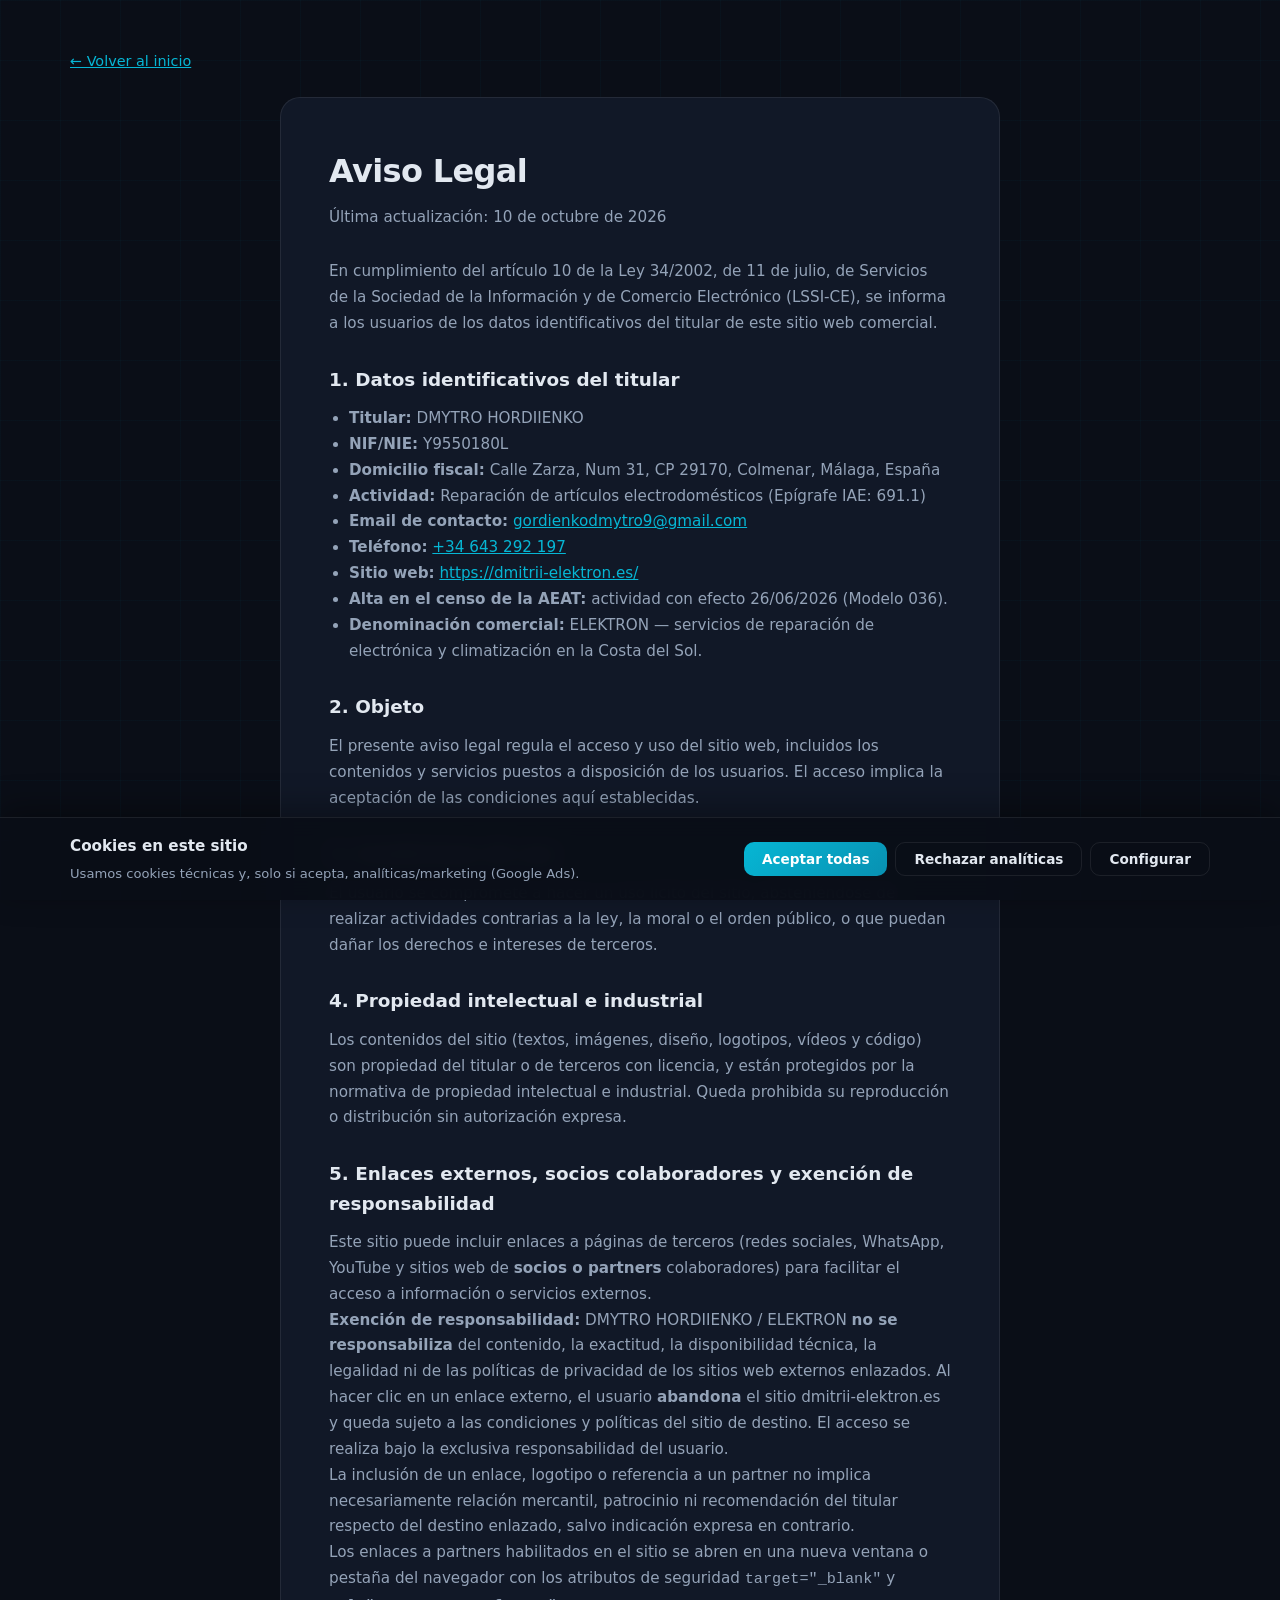
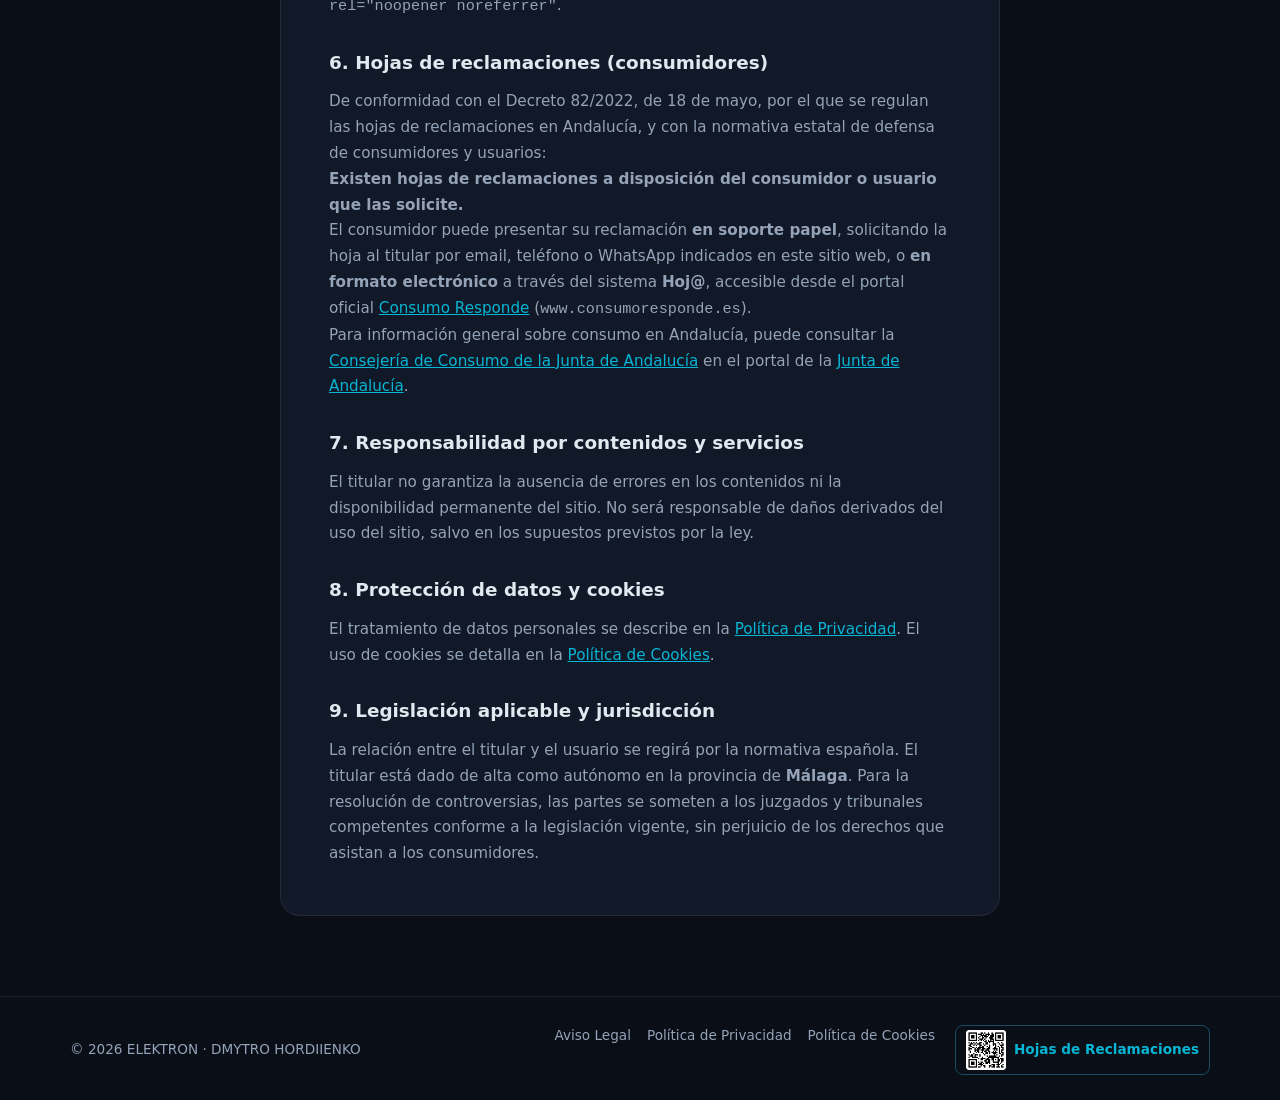
==== aviso-legal/index.html @ 6ee826de "Fix: www.consumoresponde.es + QR (v=59)" ====
<!DOCTYPE html>
<html lang="es">
<head>
  <meta charset="UTF-8">
  <meta name="viewport" content="width=device-width, initial-scale=1.0">
  <meta name="robots" content="index, follow">
  <title>Aviso Legal · ELEKTRON</title>
  <meta name="description" content="Aviso legal de ELEKTRON (dmitrii-elektron.es). Titular: DMYTRO HORDIIENKO, autónomo en Málaga. LSSI-CE.">
  <meta name="theme-color" content="#0a0e17">
  <link rel="stylesheet" href="/css/style.css?v=59">
  <link rel="stylesheet" href="/css/legal.css?v=59">
  <link rel="icon" type="image/png" sizes="32x32" href="/images/favicon-32.png">
</head>
<body>
  <div class="bg-grid"></div>
  <main class="legal-page">
    <div class="container">
      <a href="/" class="legal-page__back">← Volver al inicio</a>
      <article class="legal-doc">
        <h1>Aviso Legal</h1>
        <p class="legal-doc__updated">Última actualización: 10 de octubre de 2026</p>

        <p>En cumplimiento del artículo 10 de la Ley 34/2002, de 11 de julio, de Servicios de la Sociedad de la Información y de Comercio Electrónico (LSSI-CE), se informa a los usuarios de los datos identificativos del titular de este sitio web comercial.</p>

        <h2>1. Datos identificativos del titular</h2>
        <ul>
          <li><strong>Titular:</strong> <span data-legal="business-name">DMYTRO HORDIIENKO</span></li>
          <li><strong>NIF/NIE:</strong> <span data-legal="nif">Y9550180L</span></li>
          <li><strong>Domicilio fiscal:</strong> <span data-legal="address">Calle Zarza, Num 31, CP 29170, Colmenar, Málaga, España</span></li>
          <li><strong>Actividad:</strong> <span data-legal="activity">Reparación de artículos electrodomésticos</span> (Epígrafe IAE: <span data-legal="iae">691.1</span>)</li>
          <li><strong>Email de contacto:</strong> <span data-legal="email"><a href="mailto:gordienkodmytro9@gmail.com">gordienkodmytro9@gmail.com</a></span></li>
          <li><strong>Teléfono:</strong> <span data-legal="phone"><a href="tel:+34643292197">+34 643 292 197</a></span></li>
          <li><strong>Sitio web:</strong> <a href="https://dmitrii-elektron.es/">https://dmitrii-elektron.es/</a></li>
          <li><strong>Alta en el censo de la AEAT:</strong> actividad con efecto <span data-legal="alta-date">26/06/2026</span> (Modelo 036).</li>
          <li><strong>Denominación comercial:</strong> ELEKTRON — servicios de reparación de electrónica y climatización en la Costa del Sol.</li>
        </ul>

        <h2>2. Objeto</h2>
        <p>El presente aviso legal regula el acceso y uso del sitio web, incluidos los contenidos y servicios puestos a disposición de los usuarios. El acceso implica la aceptación de las condiciones aquí establecidas.</p>

        <h2>3. Condiciones de uso</h2>
        <p>El usuario se compromete a hacer un uso lícito del sitio, absteniéndose de realizar actividades contrarias a la ley, la moral o el orden público, o que puedan dañar los derechos e intereses de terceros.</p>

        <h2>4. Propiedad intelectual e industrial</h2>
        <p>Los contenidos del sitio (textos, imágenes, diseño, logotipos, vídeos y código) son propiedad del titular o de terceros con licencia, y están protegidos por la normativa de propiedad intelectual e industrial. Queda prohibida su reproducción o distribución sin autorización expresa.</p>

        <h2>5. Enlaces externos, socios colaboradores y exención de responsabilidad</h2>
        <p>Este sitio puede incluir enlaces a páginas de terceros (redes sociales, WhatsApp, YouTube y sitios web de <strong>socios o partners</strong> colaboradores) para facilitar el acceso a información o servicios externos.</p>
        <p><strong>Exención de responsabilidad:</strong> DMYTRO HORDIIENKO / ELEKTRON <strong>no se responsabiliza</strong> del contenido, la exactitud, la disponibilidad técnica, la legalidad ni de las políticas de privacidad de los sitios web externos enlazados. Al hacer clic en un enlace externo, el usuario <strong>abandona</strong> el sitio dmitrii-elektron.es y queda sujeto a las condiciones y políticas del sitio de destino. El acceso se realiza bajo la exclusiva responsabilidad del usuario.</p>
        <p>La inclusión de un enlace, logotipo o referencia a un partner no implica necesariamente relación mercantil, patrocinio ni recomendación del titular respecto del destino enlazado, salvo indicación expresa en contrario.</p>
        <p>Los enlaces a partners habilitados en el sitio se abren en una nueva ventana o pestaña del navegador con los atributos de seguridad <code>target="_blank"</code> y <code>rel="noopener noreferrer"</code>.</p>

        <h2>6. Hojas de reclamaciones (consumidores)</h2>
        <p>De conformidad con el Decreto 82/2022, de 18 de mayo, por el que se regulan las hojas de reclamaciones en Andalucía, y con la normativa estatal de defensa de consumidores y usuarios:</p>
        <p><strong>Existen hojas de reclamaciones a disposición del consumidor o usuario que las solicite.</strong></p>
        <p>El consumidor puede presentar su reclamación <strong>en soporte papel</strong>, solicitando la hoja al titular por email, teléfono o WhatsApp indicados en este sitio web, o <strong>en formato electrónico</strong> a través del sistema <strong>Hoj@</strong>, accesible desde el portal oficial <a href="https://www.consumoresponde.es" target="_blank" rel="noopener noreferrer">Consumo Responde</a> (<code>www.consumoresponde.es</code>).</p>
        <p>Para información general sobre consumo en Andalucía, puede consultar la <a href="https://juntadeandalucia.es" target="_blank" rel="noopener noreferrer">Consejería de Consumo de la Junta de Andalucía</a> en el portal de la <a href="https://juntadeandalucia.es" target="_blank" rel="noopener noreferrer">Junta de Andalucía</a>.</p>

        <h2>7. Responsabilidad por contenidos y servicios</h2>
        <p>El titular no garantiza la ausencia de errores en los contenidos ni la disponibilidad permanente del sitio. No será responsable de daños derivados del uso del sitio, salvo en los supuestos previstos por la ley.</p>

        <h2>8. Protección de datos y cookies</h2>
        <p>El tratamiento de datos personales se describe en la <a href="/politica-privacidad/">Política de Privacidad</a>. El uso de cookies se detalla en la <a href="/politica-cookies/">Política de Cookies</a>.</p>

        <h2>9. Legislación aplicable y jurisdicción</h2>
        <p>La relación entre el titular y el usuario se regirá por la normativa española. El titular está dado de alta como autónomo en la provincia de <strong>Málaga</strong>. Para la resolución de controversias, las partes se someten a los juzgados y tribunales competentes conforme a la legislación vigente, sin perjuicio de los derechos que asistan a los consumidores.</p>
      </article>
    </div>
  </main>
  <div class="cookie-banner" id="cookie-banner" role="dialog" aria-labelledby="cookie-banner-title" hidden>
    <div class="cookie-banner__inner container">
      <div class="cookie-banner__text">
        <p class="cookie-banner__title" id="cookie-banner-title">Cookies en este sitio</p>
        <p class="cookie-banner__desc">Usamos cookies técnicas y, solo si acepta, analíticas/marketing (Google Ads).</p>
      </div>
      <div class="cookie-banner__actions">
        <button type="button" class="btn btn--sm btn--primary" data-cookie-accept>Aceptar todas</button>
        <button type="button" class="btn btn--sm btn--ghost" data-cookie-reject>Rechazar analíticas</button>
        <button type="button" class="btn btn--sm btn--ghost" data-cookie-prefs>Configurar</button>
      </div>
    </div>
  </div>
  <footer class="footer">
    <div class="container footer__inner footer__inner--legal">
      <p>&copy; 2026 ELEKTRON · DMYTRO HORDIIENKO</p>
      <nav class="footer__legal" aria-label="Legal">
        <a href="/aviso-legal/">Aviso Legal</a>
        <a href="/politica-privacidad/">Política de Privacidad</a>
        <a href="/politica-cookies/">Política de Cookies</a>
        <a href="https://www.consumoresponde.es" class="footer__hojas" target="_blank" rel="noopener noreferrer" title="Hojas de reclamaciones — Consumo Responde (Hoj@)">
          <img src="/images/hojas-reclamaciones-qr.png?v=59" alt="Código QR — Consumo Responde (Hoj@)" class="footer__hojas-qr" width="40" height="40" decoding="async" hidden onload="this.hidden=false" onerror="this.hidden=true">
          <span>Hojas de Reclamaciones</span>
        </a>
      </nav>
    </div>
  </footer>
  <script src="/js/config.js?v=59"></script>
  <script src="/js/legal-page.js?v=59"></script>
  <script src="/js/cookie-consent.js?v=59"></script>
</body>
</html>
---- css/style.css ----
*, *::before, *::after {
  box-sizing: border-box;
  margin: 0;
  padding: 0;
}

:root {
  --bg: #0a0e17;
  --bg-card: #111827;
  --bg-card-hover: #1a2332;
  --border: rgba(255, 255, 255, 0.08);
  --text: #e2e8f0;
  --text-muted: #94a3b8;
  --accent: #06b6d4;
  --accent-glow: rgba(6, 182, 212, 0.35);
  --green: #25d366;
  --green-glow: rgba(37, 211, 102, 0.3);
  --instagram: #e1306c;
  --youtube: #ff0000;
  --gradient: linear-gradient(135deg, #06b6d4, #3b82f6);
  --radius: 16px;
  --radius-sm: 10px;
  --font: 'Manrope', system-ui, -apple-system, 'Segoe UI', Roboto, sans-serif;
  --header-h: 72px;
  --phone-bar-h: 54px;
  --top-stack-h: calc(var(--header-h) + var(--phone-bar-h));
}

html {
  scroll-behavior: smooth;
}

body {
  font-family: var(--font);
  background: var(--bg);
  color: var(--text);
  line-height: 1.6;
  overflow-x: hidden;
  -webkit-font-smoothing: antialiased;
}

.container {
  width: min(1140px, 92%);
  margin: 0 auto;
}

/* Background */
.bg-grid {
  position: fixed;
  inset: 0;
  background-image:
    linear-gradient(rgba(6, 182, 212, 0.03) 1px, transparent 1px),
    linear-gradient(90deg, rgba(6, 182, 212, 0.03) 1px, transparent 1px);
  background-size: 60px 60px;
  pointer-events: none;
  z-index: 0;
}

.bg-glow {
  position: fixed;
  border-radius: 50%;
  filter: blur(120px);
  pointer-events: none;
  z-index: 0;
}

.bg-glow--1 {
  width: 500px;
  height: 500px;
  background: rgba(6, 182, 212, 0.12);
  top: -100px;
  right: -100px;
}

.bg-glow--2 {
  width: 400px;
  height: 400px;
  background: rgba(59, 130, 246, 0.08);
  bottom: 20%;
  left: -100px;
}

/* Header */
.header {
  position: fixed;
  top: 0;
  left: 0;
  right: 0;
  height: var(--header-h);
  z-index: 100;
  background: rgba(10, 14, 23, 0.8);
  backdrop-filter: blur(16px);
  border-bottom: 1px solid var(--border);
}

.header__inner {
  display: flex;
  align-items: center;
  justify-content: space-between;
  height: 100%;
  gap: 12px;
}

.phone-bar {
  position: fixed;
  top: var(--header-h);
  left: 0;
  right: 0;
  height: var(--phone-bar-h);
  z-index: 99;
  background: rgba(10, 14, 23, 0.88);
  backdrop-filter: blur(14px);
  border-bottom: 1px solid var(--border);
}

.phone-bar__inner {
  display: flex;
  align-items: center;
  justify-content: center;
  gap: clamp(20px, 5vw, 48px);
  height: 100%;
  flex-wrap: wrap;
}

.header-phone {
  display: inline-flex;
  align-items: center;
  gap: 8px;
  text-decoration: none;
  color: var(--text);
  line-height: 1.1;
  transition: color 0.2s;
}

.header-phone:hover {
  color: var(--accent);
}

.header-phone__number {
  font-size: clamp(1.15rem, 2.8vw, 1.45rem);
  font-weight: 800;
  letter-spacing: 0.03em;
  white-space: nowrap;
}

.header-phone__flags {
  display: inline-flex;
  align-items: center;
  gap: 3px;
  flex-shrink: 0;
}

.header-phone__flag {
  font-size: 0.78rem;
  line-height: 1;
}

.logo {
  display: flex;
  align-items: center;
  gap: 10px;
  text-decoration: none;
  color: var(--text);
  font-weight: 800;
  font-size: 1.25rem;
}

.logo__img {
  width: 44px;
  height: 44px;
  border-radius: 10px;
  object-fit: cover;
  object-position: center;
  border: 1px solid var(--border);
  flex-shrink: 0;
  background: #0a1628;
}

.logo__img[src=""],
.logo__img:not([src]) {
  display: none;
}

.logo__text {
  font-weight: 800;
  font-size: 1.25rem;
  letter-spacing: 0.06em;
}

.logo__icon {
  width: 36px;
  height: 36px;
  background: var(--gradient);
  border-radius: 10px;
  display: grid;
  place-items: center;
  color: white;
}

.logo__icon svg {
  width: 18px;
  height: 18px;
}

.logo__accent {
  color: var(--accent);
}

.nav {
  display: flex;
  gap: 32px;
}

.nav a {
  color: var(--text-muted);
  text-decoration: none;
  font-size: 0.9rem;
  font-weight: 500;
  transition: color 0.2s;
}

.nav a:hover {
  color: var(--text);
}

.header__actions {
  display: flex;
  align-items: center;
  gap: 12px;
}

.lang-switch {
  display: flex;
  background: rgba(255, 255, 255, 0.05);
  border: 1px solid var(--border);
  border-radius: 8px;
  overflow: hidden;
}

.lang-switch--mobile {
  width: fit-content;
  margin-bottom: 8px;
}

.lang-switch__btn {
  padding: 6px 12px;
  background: none;
  border: none;
  color: var(--text-muted);
  font-family: var(--font);
  font-size: 0.78rem;
  font-weight: 600;
  cursor: pointer;
  transition: background 0.2s, color 0.2s;
}

.lang-switch__btn.active {
  background: var(--accent);
  color: var(--bg);
}

.lang-switch__btn:hover:not(.active) {
  color: var(--text);
}

.burger {
  display: none;
  flex-direction: column;
  gap: 5px;
  background: none;
  border: none;
  cursor: pointer;
  padding: 4px;
}

.burger span {
  display: block;
  width: 24px;
  height: 2px;
  background: var(--text);
  border-radius: 2px;
  transition: transform 0.3s, opacity 0.3s;
}

.burger.active span:nth-child(1) { transform: translateY(7px) rotate(45deg); }
.burger.active span:nth-child(2) { opacity: 0; }
.burger.active span:nth-child(3) { transform: translateY(-7px) rotate(-45deg); }

.mobile-menu {
  display: none;
  position: fixed;
  top: var(--top-stack-h);
  left: 0;
  right: 0;
  background: rgba(10, 14, 23, 0.95);
  backdrop-filter: blur(16px);
  padding: 24px;
  flex-direction: column;
  gap: 16px;
  z-index: 98;
  border-bottom: 1px solid var(--border);
}

.mobile-menu.open {
  display: flex;
}

.mobile-menu a {
  color: var(--text);
  text-decoration: none;
  font-size: 1.1rem;
  font-weight: 500;
  padding: 8px 0;
}

/* Buttons */
.btn {
  display: inline-flex;
  align-items: center;
  gap: 8px;
  padding: 12px 24px;
  border-radius: var(--radius-sm);
  font-family: var(--font);
  font-weight: 600;
  font-size: 0.95rem;
  text-decoration: none;
  border: none;
  cursor: pointer;
  transition: transform 0.2s, box-shadow 0.2s;
}

.btn svg {
  width: 20px;
  height: 20px;
}

.btn--sm {
  padding: 8px 18px;
  font-size: 0.85rem;
}

.btn--lg {
  padding: 16px 28px;
  font-size: 1rem;
}

.btn--whatsapp {
  background: var(--green);
  color: white;
}

.btn--primary {
  background: linear-gradient(135deg, var(--accent), #0891b2);
  color: white;
}

.btn--primary:hover {
  transform: translateY(-2px);
  box-shadow: 0 8px 24px rgba(6, 182, 212, 0.35);
}

.btn--whatsapp:hover {
  transform: translateY(-2px);
  box-shadow: 0 8px 24px var(--green-glow);
}

.btn--instagram {
  background: linear-gradient(45deg, #f09433 0%, #e6683c 25%, #dc2743 50%, #cc2366 75%, #bc1888 100%);
  color: #fff;
  border: none;
  box-shadow: 0 4px 16px rgba(225, 48, 108, 0.35);
}

.btn--instagram:hover {
  transform: translateY(-2px);
  box-shadow: 0 8px 24px rgba(225, 48, 108, 0.45);
  filter: brightness(1.05);
}

.btn--youtube {
  background: #ff0000;
  color: #fff;
  border: none;
  box-shadow: 0 4px 16px rgba(255, 0, 0, 0.3);
}

.btn--youtube:hover {
  transform: translateY(-2px);
  box-shadow: 0 8px 24px rgba(255, 0, 0, 0.4);
  filter: brightness(1.05);
}

/* Hero */
.hero {
  position: relative;
  z-index: 1;
  padding: calc(var(--top-stack-h) + 36px) 0 80px;
  min-height: 100vh;
  display: flex;
  align-items: center;
}

.hero__inner {
  display: grid;
  grid-template-columns: 1fr 1fr;
  gap: 60px;
  align-items: center;
}

.badge {
  display: inline-flex;
  align-items: center;
  gap: 8px;
  padding: 6px 14px;
  background: rgba(6, 182, 212, 0.1);
  border: 1px solid rgba(6, 182, 212, 0.25);
  border-radius: 100px;
  font-size: 0.82rem;
  color: var(--accent);
  font-weight: 500;
  margin-bottom: 24px;
}

.badge__dot {
  width: 7px;
  height: 7px;
  background: var(--accent);
  border-radius: 50%;
  animation: pulse 2s infinite;
}

@keyframes pulse {
  0%, 100% { opacity: 1; }
  50% { opacity: 0.4; }
}

.hero__title {
  font-size: clamp(2rem, 5vw, 3.2rem);
  font-weight: 800;
  line-height: 1.15;
  letter-spacing: -0.02em;
  margin-bottom: 20px;
}

.gradient-text {
  background: var(--gradient);
  -webkit-background-clip: text;
  -webkit-text-fill-color: transparent;
  background-clip: text;
}

/* Синий фон для важных слов — как Reforma-Spain */
.mark-highlight {
  background: #102ea1;
  color: #fff;
  padding: 0.06em 0.4em;
  border-radius: 6px;
  box-decoration-break: clone;
  -webkit-box-decoration-break: clone;
}

.hero__subtitle {
  color: var(--text-muted);
  font-size: 1.1rem;
  max-width: 520px;
  margin-bottom: 32px;
}

.hero__actions {
  display: flex;
  flex-wrap: wrap;
  gap: 12px;
  margin-bottom: 48px;
}

.hero__stats {
  display: flex;
  gap: 32px;
  padding-top: 32px;
  border-top: 1px solid var(--border);
}

.stat__value {
  display: block;
  font-size: 1.3rem;
  font-weight: 700;
  color: var(--accent);
}

.stat__label {
  font-size: 0.8rem;
  color: var(--text-muted);
}

/* Hero card */
.hero-card {
  background: var(--bg-card);
  border: 1px solid var(--border);
  border-radius: var(--radius);
  overflow: hidden;
  box-shadow: 0 24px 48px rgba(0, 0, 0, 0.4);
}

.hero-card__header {
  display: flex;
  align-items: center;
  gap: 8px;
  padding: 14px 20px;
  background: rgba(255, 255, 255, 0.03);
  border-bottom: 1px solid var(--border);
  font-size: 0.82rem;
  color: var(--text-muted);
}

.hero-card__status {
  width: 8px;
  height: 8px;
  background: #22c55e;
  border-radius: 50%;
  animation: pulse 2s infinite;
}

.hero-card__body {
  padding: 24px;
}

.hero-card__photo {
  aspect-ratio: 4/3;
  border-radius: var(--radius-sm);
  overflow: hidden;
  margin-bottom: 20px;
  background: rgba(255, 255, 255, 0.03);
  border: 1px dashed var(--border);
}

.hero-card__photo img {
  width: 100%;
  height: 100%;
  object-fit: contain;
  background: rgba(0, 0, 0, 0.15);
}

.photo-placeholder,
.gallery__placeholder {
  display: flex;
  flex-direction: column;
  align-items: center;
  justify-content: center;
  gap: 10px;
  height: 100%;
  min-height: 160px;
  color: var(--text-muted);
  font-size: 0.85rem;
}

.photo-placeholder svg,
.gallery__placeholder svg {
  width: 40px;
  height: 40px;
  opacity: 0.4;
}

.circuit {
  position: relative;
  height: 180px;
  display: flex;
  align-items: center;
  justify-content: center;
  margin-bottom: 24px;
}

.circuit__chip {
  width: 80px;
  height: 80px;
  color: var(--accent);
  animation: float 4s ease-in-out infinite;
}

.circuit__chip svg {
  width: 100%;
  height: 100%;
}

@keyframes float {
  0%, 100% { transform: translateY(0); }
  50% { transform: translateY(-8px); }
}

.circuit__node {
  position: absolute;
  width: 10px;
  height: 10px;
  background: var(--accent);
  border-radius: 50%;
  box-shadow: 0 0 12px var(--accent-glow);
}

.circuit__node--1 { top: 30%; left: 15%; animation: blink 3s infinite; }
.circuit__node--2 { top: 20%; right: 20%; animation: blink 3s 1s infinite; }
.circuit__node--3 { bottom: 25%; right: 15%; animation: blink 3s 2s infinite; }

@keyframes blink {
  0%, 100% { opacity: 1; }
  50% { opacity: 0.3; }
}

.circuit__line {
  position: absolute;
  background: linear-gradient(90deg, transparent, var(--accent), transparent);
  height: 1px;
  opacity: 0.4;
}

.circuit__line--1 {
  width: 80px;
  top: 35%;
  left: 20%;
  transform: rotate(15deg);
}

.circuit__line--2 {
  width: 60px;
  bottom: 35%;
  right: 22%;
  transform: rotate(-20deg);
}

.hero-card__list {
  list-style: none;
  display: flex;
  flex-direction: column;
  gap: 10px;
}

.hero-card__list li {
  display: flex;
  align-items: center;
  gap: 10px;
  font-size: 0.9rem;
  color: var(--text-muted);
}

.check {
  color: var(--accent);
  font-weight: 700;
}

/* Sections */
section {
  position: relative;
  z-index: 1;
}

.section-head {
  text-align: center;
  margin-bottom: 56px;
}

.section-tag {
  display: inline-block;
  font-size: 0.82rem;
  font-weight: 600;
  color: var(--accent);
  text-transform: uppercase;
  letter-spacing: 0.08em;
  margin-bottom: 12px;
}

.section-head h2 {
  font-size: clamp(1.8rem, 4vw, 2.4rem);
  font-weight: 800;
  letter-spacing: -0.02em;
  margin-bottom: 12px;
}

.section-head p {
  color: var(--text-muted);
  max-width: 520px;
  margin: 0 auto;
}

/* Services — светлый блок */
.services {
  padding: 100px 0;
  background: #ffffff;
  color: #111827;
}

.services .section-tag {
  color: #006CB7;
}

.services .section-head h2 {
  color: #111827;
}

.services .section-head p {
  color: #374151;
}

.services__grid {
  display: grid;
  grid-template-columns: repeat(3, 1fr);
  gap: 20px;
}

.service-card {
  background: #f8fafc;
  border: 1px solid #e5e7eb;
  border-radius: var(--radius);
  padding: 28px;
  transition: transform 0.3s, border-color 0.3s, box-shadow 0.3s;
}

.service-card:hover {
  transform: translateY(-4px);
  border-color: #cbd5e1;
  box-shadow: 0 12px 32px rgba(15, 23, 42, 0.08);
}

.service-card__icon {
  width: 48px;
  height: 48px;
  background: rgba(0, 108, 183, 0.1);
  border-radius: 12px;
  display: grid;
  place-items: center;
  color: #006CB7;
  margin-bottom: 18px;
}

.service-card:nth-child(even) .service-card__icon {
  background: rgba(0, 166, 81, 0.1);
  color: #00A651;
}

.service-card__icon svg {
  width: 24px;
  height: 24px;
}

.service-card h3 {
  font-size: 1.1rem;
  font-weight: 700;
  margin-bottom: 10px;
  color: #006CB7;
}

.service-card:nth-child(even) h3 {
  color: #00A651;
}

.service-card > p {
  color: #1f2937;
  font-size: 0.9rem;
  margin-bottom: 16px;
}

.service-card ul {
  list-style: none;
  display: flex;
  flex-direction: column;
  gap: 6px;
}

.service-card ul li {
  font-size: 0.82rem;
  color: #374151;
  padding-left: 16px;
  position: relative;
}

.service-card ul li::before {
  content: '';
  position: absolute;
  left: 0;
  top: 8px;
  width: 5px;
  height: 5px;
  background: #006CB7;
  border-radius: 50%;
}

.service-card:nth-child(even) ul li::before {
  background: #00A651;
}

/* About */
.about {
  padding: 100px 0;
}

.about__inner {
  display: grid;
  grid-template-columns: 1.2fr 0.8fr;
  gap: 60px;
  align-items: center;
}

.about__content h2 {
  font-size: clamp(1.6rem, 3.5vw, 2.2rem);
  font-weight: 800;
  letter-spacing: -0.02em;
  margin-bottom: 16px;
}

.about__content > p {
  color: var(--text-muted);
  margin-bottom: 36px;
}

.features {
  display: flex;
  flex-direction: column;
  gap: 24px;
}

.feature {
  display: flex;
  gap: 16px;
}

.feature__num {
  font-size: 0.82rem;
  font-weight: 700;
  color: var(--accent);
  background: rgba(6, 182, 212, 0.1);
  width: 36px;
  height: 36px;
  border-radius: 8px;
  display: grid;
  place-items: center;
  flex-shrink: 0;
}

.feature h4 {
  font-size: 1rem;
  font-weight: 600;
  margin-bottom: 4px;
}

.feature p {
  font-size: 0.88rem;
  color: var(--text-muted);
}

.brands-grid {
  display: grid;
  grid-template-columns: repeat(2, 1fr);
  gap: 12px;
  margin-top: 16px;
}

.brands-grid .brand-tag {
  padding: 18px 16px;
  background: #ffffff;
  border: 1px solid #e5e7eb;
  border-radius: var(--radius-sm);
  text-align: center;
  line-height: 1.3;
  min-height: 56px;
  display: flex;
  align-items: center;
  justify-content: center;
  font-family: var(--font);
  font-weight: 600;
  font-size: 0.9rem;
  font-style: normal;
  letter-spacing: normal;
  text-transform: none;
  transition: transform 0.2s, box-shadow 0.2s;
}

.brands-grid .brand-tag:hover {
  transform: translateY(-2px);
  box-shadow: 0 8px 20px rgba(0, 0, 0, 0.1);
}

/* Partners strip — под hero */
.partners {
  position: relative;
  z-index: 1;
  padding: 0 0 48px;
  margin-top: -24px;
}

.partners__label {
  text-align: center;
  font-size: 0.78rem;
  font-weight: 600;
  text-transform: uppercase;
  letter-spacing: 0.1em;
  color: var(--text-muted);
  margin-bottom: 20px;
}

.partners__grid {
  display: flex;
  flex-wrap: wrap;
  justify-content: center;
  gap: 16px;
}

.partner-card {
  display: flex;
  flex-direction: column;
  align-items: center;
  gap: 8px;
  width: 140px;
  padding: 16px 12px;
  background: var(--bg-card);
  border: 1px solid var(--border);
  border-radius: var(--radius-sm);
  text-decoration: none;
  color: var(--text);
  transition: transform 0.2s, border-color 0.2s, background 0.2s;
}

a.partner-card:hover {
  transform: translateY(-3px);
  border-color: rgba(6, 182, 212, 0.35);
  background: var(--bg-card-hover);
}

.partner-card__logo {
  width: 100%;
  height: 52px;
  display: flex;
  align-items: center;
  justify-content: center;
  position: relative;
  background: rgba(255, 255, 255, 0.06);
  border-radius: 8px;
  padding: 6px;
}

.partner-card__logo img {
  max-width: 100%;
  max-height: 52px;
  object-fit: contain;
  transition: opacity 0.2s;
}

a.partner-card:hover .partner-card__logo img {
  opacity: 1;
}

.partner-card__placeholder {
  display: none;
  font-size: 0.72rem;
  color: var(--text-muted);
  text-align: center;
}

.partner-card--placeholder .partner-card__logo img {
  display: none;
}

.partner-card--placeholder .partner-card__placeholder {
  display: block;
}

.partner-card__name {
  font-size: 0.75rem;
  color: var(--text-muted);
  text-align: center;
  line-height: 1.3;
}

/* Intro video — видео в рамке + синяя панель (Reforma-Spain style) */
.intro-video {
  padding: 72px 0;
  background: linear-gradient(180deg, transparent 0%, rgba(16, 46, 161, 0.06) 50%, transparent 100%);
}

.intro-video__layout {
  display: flex;
  flex-direction: column;
  align-items: center;
  gap: 28px;
  max-width: 560px;
  margin: 0 auto;
}

.intro-video__head {
  width: 100%;
  text-align: center;
}

.intro-video__head .intro-video__desc {
  margin-bottom: 0;
}

.intro-video__media {
  display: flex;
  align-items: center;
  justify-content: center;
  width: 100%;
}

/* Внешняя «рамка» — размытый фон + видео внутри */
.intro-video__shell {
  position: relative;
  width: 100%;
  max-width: 420px;
  padding: 20px;
  border-radius: calc(var(--radius) + 4px);
  border: 2px solid rgba(16, 46, 161, 0.45);
  background: rgba(10, 14, 23, 0.85);
  box-shadow: 0 24px 48px rgba(0, 0, 0, 0.4), inset 0 0 0 1px rgba(255, 255, 255, 0.06);
  overflow: hidden;
}

.intro-video__shell--shorts {
  max-width: 340px;
}

.intro-video__bg {
  position: absolute;
  inset: -20%;
  background-size: cover;
  background-position: center;
  filter: blur(18px) brightness(0.45);
  transform: scale(1.1);
  z-index: 0;
}

.intro-video__player {
  position: relative;
  z-index: 1;
  width: 100%;
  margin: 0 auto;
  aspect-ratio: 16 / 9;
  border-radius: var(--radius-sm);
  overflow: hidden;
  border: 2px solid rgba(255, 255, 255, 0.12);
  background: #000;
  box-shadow: 0 12px 32px rgba(0, 0, 0, 0.5);
}

.intro-video__shell--shorts .intro-video__player {
  aspect-ratio: 9 / 16;
  max-width: 280px;
}

.intro-video__player iframe,
.intro-video__player > div {
  width: 100%;
  height: 100%;
  border: 0;
  display: block;
}

.intro-video__desc {
  color: var(--text-muted);
  margin-bottom: 0;
}

/* Синяя панель с ключевыми пунктами */
.intro-video__highlights {
  display: flex;
  flex-direction: column;
  gap: 0;
  width: 100%;
  background: #102ea1;
  border-radius: var(--radius);
  padding: 8px 0;
  box-shadow: 0 16px 40px rgba(16, 46, 161, 0.35);
}

.intro-highlight {
  display: flex;
  align-items: center;
  gap: 14px;
  padding: 16px 24px;
  color: #fff;
  font-size: 1rem;
  font-weight: 500;
  line-height: 1.35;
  border-bottom: 1px solid rgba(255, 255, 255, 0.12);
}

.intro-highlight:last-child {
  border-bottom: none;
}

.intro-highlight__icon {
  flex-shrink: 0;
  width: 28px;
  height: 28px;
  display: grid;
  place-items: center;
  background: rgba(255, 255, 255, 0.15);
  border-radius: 50%;
  font-size: 0.85rem;
  font-weight: 700;
}

/* Gallery */
.gallery {
  padding: 80px 0;
}

.gallery__grid {
  display: grid;
  grid-template-columns: repeat(5, 1fr);
  gap: 12px;
}

.gallery__item {
  position: relative;
  aspect-ratio: 1;
  border-radius: var(--radius-sm);
  overflow: hidden;
  background: var(--bg-card);
  border: 1px solid var(--border);
}

.gallery__item img {
  width: 100%;
  height: 100%;
  object-fit: cover;
}

.gallery__item--video {
  aspect-ratio: 16 / 9;
}

.gallery__item--youtube.gallery__item--embed {
  grid-column: span 2;
  aspect-ratio: 16 / 9;
  min-height: 200px;
}

.gallery__item--youtube.gallery__item--embed.gallery__item--shorts {
  aspect-ratio: 9 / 16;
  max-height: 480px;
  justify-self: center;
}

.gallery__item--embed iframe {
  pointer-events: auto;
}

.gallery__item iframe,
.gallery__item video {
  width: 100%;
  height: 100%;
  border: 0;
  display: block;
  object-fit: cover;
  background: #000;
}

.gallery__item .gallery__placeholder {
  display: none;
}

.gallery__item--placeholder img {
  display: none;
}

.gallery__item--placeholder .gallery__placeholder {
  display: flex;
  min-height: 100%;
}

/* FAQ */
.faq {
  padding: 80px 0;
}

.faq__list {
  max-width: 720px;
  margin: 0 auto;
  display: flex;
  flex-direction: column;
  gap: 12px;
}

.faq__item {
  background: var(--bg-card);
  border: 1px solid var(--border);
  border-radius: var(--radius-sm);
  overflow: hidden;
}

.faq__item summary {
  padding: 18px 22px;
  font-weight: 600;
  cursor: pointer;
  list-style: none;
  display: flex;
  justify-content: space-between;
  align-items: center;
}

.faq__item summary::-webkit-details-marker {
  display: none;
}

.faq__item summary::after {
  content: '+';
  color: var(--accent);
  font-size: 1.2rem;
  font-weight: 400;
}

.faq__item[open] summary::after {
  content: '−';
}

.faq__item p {
  padding: 0 22px 18px;
  color: var(--text-muted);
  font-size: 0.92rem;
}

/* Reviews */
.reviews {
  padding: 80px 0;
}

.reviews__layout {
  display: grid;
  grid-template-columns: 1fr 380px;
  gap: 32px;
  align-items: start;
}

.reviews__layout--static {
  grid-template-columns: 1fr;
  max-width: 720px;
}

.reviews__list {
  display: flex;
  flex-direction: column;
  gap: 16px;
}

.reviews__empty {
  padding: 32px;
  text-align: center;
  color: var(--text-muted);
  background: var(--bg-card);
  border: 1px dashed var(--border);
  border-radius: var(--radius);
}

.review-card {
  background: var(--bg-card);
  border: 1px solid var(--border);
  border-radius: var(--radius);
  padding: 24px;
  transition: border-color 0.2s;
}

.review-card:hover {
  border-color: rgba(6, 182, 212, 0.25);
}

.review-card--pending {
  border-style: dashed;
  opacity: 0.85;
}

.review-card__head {
  display: flex;
  align-items: center;
  justify-content: space-between;
  gap: 12px;
  margin-bottom: 10px;
}

.review-card__author {
  font-weight: 700;
  font-size: 1rem;
}

.review-card__badge {
  font-size: 0.72rem;
  font-weight: 600;
  text-transform: uppercase;
  letter-spacing: 0.04em;
  padding: 4px 10px;
  border-radius: 100px;
  background: rgba(251, 191, 36, 0.12);
  color: #fbbf24;
  border: 1px solid rgba(251, 191, 36, 0.25);
  flex-shrink: 0;
}

.review-card__rating-wrap {
  margin-bottom: 4px;
}

.star-display {
  display: inline-flex;
  gap: 2px;
  margin-bottom: 10px;
}

.star-display__star {
  font-size: 1.15rem;
  line-height: 1;
  color: rgba(148, 163, 184, 0.35);
}

.star-display__star--filled {
  color: #fbbf24;
  text-shadow: 0 0 8px rgba(251, 191, 36, 0.35);
}

.star-input {
  display: flex;
  gap: 4px;
  padding: 4px 0;
}

.star-input__star {
  background: none;
  border: none;
  padding: 0;
  font-size: 1.75rem;
  line-height: 1;
  cursor: pointer;
  color: rgba(148, 163, 184, 0.35);
  transition: color 0.15s, transform 0.15s;
}

.star-input__star:hover,
.star-input__star:focus-visible {
  transform: scale(1.1);
  outline: none;
}

.star-input__star--active {
  color: #fbbf24;
  text-shadow: 0 0 10px rgba(251, 191, 36, 0.4);
}

.star-input__star:focus-visible {
  box-shadow: 0 0 0 2px rgba(6, 182, 212, 0.5);
  border-radius: 4px;
}

.review-card__text {
  color: var(--text-muted);
  font-size: 0.95rem;
  margin-bottom: 12px;
  white-space: pre-wrap;
  overflow-wrap: anywhere;
  word-break: break-word;
  hyphens: auto;
}

.review-card__date {
  display: block;
  font-size: 0.8rem;
  color: rgba(148, 163, 184, 0.7);
}

.reviews__form-wrap {
  position: sticky;
  top: calc(var(--top-stack-h) + 16px);
  background: var(--bg-card);
  border: 1px solid var(--border);
  border-radius: var(--radius);
  padding: 28px;
}

.reviews__form-title {
  font-size: 1.15rem;
  font-weight: 700;
  margin-bottom: 8px;
}

.reviews__form-desc {
  font-size: 0.88rem;
  color: var(--text-muted);
  margin-bottom: 24px;
}

.reviews__form {
  display: flex;
  flex-direction: column;
  gap: 18px;
}

.reviews__field {
  display: flex;
  flex-direction: column;
  gap: 8px;
}

.reviews__field > span {
  font-size: 0.85rem;
  font-weight: 600;
  color: var(--text-muted);
}

.reviews__field input,
.reviews__field textarea,
.reviews__select {
  width: 100%;
  padding: 12px 14px;
  background: rgba(255, 255, 255, 0.04);
  border: 1px solid var(--border);
  border-radius: var(--radius-sm);
  color: var(--text);
  font-family: var(--font);
  font-size: 0.95rem;
  transition: border-color 0.2s;
  resize: vertical;
}

.reviews__select {
  cursor: pointer;
  appearance: none;
  background-image: url("data:image/svg+xml,%3Csvg xmlns='http://www.w3.org/2000/svg' width='12' height='8' viewBox='0 0 12 8'%3E%3Cpath fill='%2394a3b8' d='M1 1l5 5 5-5'/%3E%3C/svg%3E");
  background-repeat: no-repeat;
  background-position: right 14px center;
  padding-right: 36px;
}

.reviews__field input:focus,
.reviews__field textarea:focus,
.reviews__select:focus {
  outline: none;
  border-color: rgba(6, 182, 212, 0.5);
}

.reviews__field input:invalid:not(:placeholder-shown),
.reviews__field textarea:invalid:not(:placeholder-shown) {
  border-color: rgba(239, 68, 68, 0.5);
}

.reviews__submit {
  width: 100%;
  justify-content: center;
  margin-top: 4px;
}

.reviews__notice {
  font-size: 0.78rem;
  color: var(--text-muted);
  text-align: center;
  line-height: 1.4;
}

.reviews__success {
  margin-top: 16px;
  padding: 14px;
  text-align: center;
  font-size: 0.9rem;
  font-weight: 600;
  color: var(--green);
  background: rgba(37, 211, 102, 0.1);
  border: 1px solid rgba(37, 211, 102, 0.25);
  border-radius: var(--radius-sm);
}

/* Speak languages */
.speak-langs {
  margin-top: 24px;
}

.speak-langs__label {
  display: block;
  font-size: 0.85rem;
  color: var(--text-muted);
  margin-bottom: 10px;
}

.speak-langs__tags {
  display: flex;
  flex-wrap: wrap;
  gap: 8px;
}

.speak-tag {
  padding: 6px 14px;
  background: rgba(6, 182, 212, 0.1);
  border: 1px solid rgba(6, 182, 212, 0.25);
  border-radius: 100px;
  font-size: 0.82rem;
  font-weight: 500;
  color: var(--accent);
}

.contact-btn--youtube:hover {
  border-color: var(--youtube);
}

.contact-btn--youtube .contact-btn__icon {
  background: rgba(255, 0, 0, 0.12);
  color: var(--youtube);
}

.contact-btn--email:hover {
  border-color: var(--accent);
}

.contact-btn--email .contact-btn__icon {
  background: rgba(6, 182, 212, 0.12);
  color: var(--accent);
}

.contact-btn--phone:hover {
  border-color: #60a5fa;
}

.contact-btn--phone .contact-btn__icon {
  background: rgba(96, 165, 250, 0.12);
  color: #60a5fa;
}

/* Sticky CTA for Google Ads mobile */
.sticky-cta {
  position: fixed;
  bottom: 0;
  left: 0;
  right: 0;
  padding: 12px 16px;
  background: rgba(10, 14, 23, 0.95);
  backdrop-filter: blur(12px);
  border-top: 1px solid var(--border);
  z-index: 95;
  transform: translateY(100%);
  transition: transform 0.3s ease;
  display: none;
}

.sticky-cta.visible {
  transform: translateY(0);
}

.sticky-cta .btn {
  width: 100%;
  justify-content: center;
}

/* Contact */
.contact {
  padding: 60px 0 100px;
}

.contact__box {
  background: var(--bg-card);
  border: 1px solid var(--border);
  border-radius: calc(var(--radius) + 4px);
  padding: 48px;
  display: grid;
  grid-template-columns: 1fr 1fr;
  gap: 48px;
  align-items: start;
}

.contact__box--with-form {
  grid-template-columns: minmax(0, 1fr) minmax(0, 1fr) minmax(0, 1fr);
}

.contact__form-block {
  display: flex;
  flex-direction: column;
  gap: 12px;
}

.contact__form-title {
  font-size: 1.05rem;
  font-weight: 700;
  margin: 0;
}

.contact__form {
  display: flex;
  flex-direction: column;
  gap: 14px;
}

.contact__field {
  display: flex;
  flex-direction: column;
  gap: 6px;
  font-size: 0.88rem;
  color: var(--text-muted);
}

.contact__field input,
.contact__field textarea {
  width: 100%;
  padding: 12px 14px;
  border-radius: var(--radius);
  border: 1px solid var(--border);
  background: rgba(255, 255, 255, 0.04);
  color: var(--text);
  font: inherit;
}

.contact__field input:focus,
.contact__field textarea:focus {
  outline: 2px solid rgba(6, 182, 212, 0.35);
  border-color: var(--accent);
}

.contact__submit {
  width: 100%;
  justify-content: center;
}

.contact__form-success,
.contact__form-error {
  font-size: 0.85rem;
  margin: 0;
}

.contact__form-success {
  color: var(--green);
}

.contact__form-error {
  color: #f87171;
}

.form-consent {
  display: flex;
  align-items: flex-start;
  gap: 10px;
  cursor: pointer;
  font-size: 0.85rem;
  line-height: 1.45;
  color: var(--text-muted);
}

.form-consent input {
  margin-top: 3px;
  flex-shrink: 0;
  accent-color: var(--accent);
}

.form-consent a {
  color: var(--accent);
  text-decoration: underline;
}

.contact__text h2 {
  font-size: clamp(1.6rem, 3vw, 2rem);
  font-weight: 800;
  letter-spacing: -0.02em;
  margin-bottom: 12px;
}

.contact__text p {
  color: var(--text-muted);
}

.contact__buttons {
  display: flex;
  flex-direction: column;
  gap: 14px;
}

.contact-btn {
  display: flex;
  align-items: center;
  gap: 16px;
  padding: 20px 24px;
  background: rgba(255, 255, 255, 0.03);
  border: 1px solid var(--border);
  border-radius: var(--radius);
  text-decoration: none;
  color: var(--text);
  transition: transform 0.2s, border-color 0.2s, background 0.2s;
}

.contact-btn:hover {
  transform: translateX(4px);
  background: rgba(255, 255, 255, 0.06);
}

.contact-btn--whatsapp:hover {
  border-color: var(--green);
}

.contact-btn--instagram:hover {
  border-color: var(--instagram);
}

.contact-btn__icon {
  width: 44px;
  height: 44px;
  border-radius: 12px;
  display: grid;
  place-items: center;
  flex-shrink: 0;
}

.contact-btn--whatsapp .contact-btn__icon {
  background: rgba(37, 211, 102, 0.15);
  color: var(--green);
}

.contact-btn--instagram .contact-btn__icon {
  background: rgba(225, 48, 108, 0.15);
  color: var(--instagram);
}

.contact-btn__icon svg {
  width: 22px;
  height: 22px;
}

.contact-btn__info {
  flex: 1;
}

.contact-btn__info strong {
  display: block;
  font-size: 1rem;
}

.contact-btn__info span {
  font-size: 0.82rem;
  color: var(--text-muted);
}

.contact-btn__arrow {
  width: 20px;
  height: 20px;
  color: var(--text-muted);
  flex-shrink: 0;
}

/* Footer */
.footer {
  position: relative;
  z-index: 1;
  padding: 28px 0;
  border-top: 1px solid var(--border);
}

.footer__inner {
  display: flex;
  justify-content: space-between;
  align-items: flex-start;
  gap: 24px;
  flex-wrap: wrap;
}

.footer__col {
  flex: 1 1 240px;
}

.footer__disclaimer {
  margin-top: 8px;
  font-size: 0.75rem;
  color: var(--text-muted);
  max-width: 420px;
  line-height: 1.45;
}

.footer__links {
  display: flex;
  flex-direction: column;
  align-items: flex-end;
  gap: 12px;
}

.footer__legal {
  display: flex;
  flex-wrap: wrap;
  gap: 8px 16px;
  justify-content: flex-end;
}

.footer__legal a {
  color: var(--text-muted);
  font-size: 0.85rem;
  text-decoration: none;
}

.footer__legal a:hover {
  color: var(--accent);
}

.footer__hojas {
  display: inline-flex;
  align-items: center;
  gap: 8px;
  font-weight: 600;
  color: var(--accent) !important;
  border: 1px solid rgba(56, 189, 248, 0.35);
  border-radius: 8px;
  padding: 4px 10px;
  margin-left: 4px;
}

.footer__hojas:hover {
  border-color: var(--accent);
  background: rgba(56, 189, 248, 0.08);
}

.footer__hojas-qr {
  flex-shrink: 0;
  border-radius: 4px;
  object-fit: contain;
  background: #fff;
}

.footer__social {
  display: flex;
  flex-wrap: wrap;
  gap: 16px;
  justify-content: flex-end;
}

.footer__inner--legal {
  align-items: center;
}

.cookie-banner {
  position: fixed;
  left: 0;
  right: 0;
  bottom: 0;
  z-index: 200;
  padding: 16px 0 calc(16px + env(safe-area-inset-bottom));
  background: rgba(10, 14, 23, 0.96);
  border-top: 1px solid var(--border);
  backdrop-filter: blur(10px);
  box-shadow: 0 -8px 32px rgba(0, 0, 0, 0.35);
}

.cookie-banner__inner {
  display: flex;
  flex-wrap: wrap;
  align-items: center;
  justify-content: space-between;
  gap: 16px;
}

.cookie-banner__title {
  font-weight: 700;
  margin: 0 0 6px;
  font-size: 0.95rem;
}

.cookie-banner__desc {
  margin: 0;
  font-size: 0.82rem;
  color: var(--text-muted);
  max-width: 640px;
  line-height: 1.5;
}

.cookie-banner__actions {
  display: flex;
  flex-wrap: wrap;
  gap: 8px;
  justify-content: flex-end;
}

.btn--ghost {
  background: transparent;
  border: 1px solid var(--border);
  color: var(--text);
}

.btn--ghost:hover {
  border-color: var(--accent);
  color: var(--accent);
}

body.cookie-banner-open .fab {
  bottom: calc(24px + 88px);
}

body.cookie-banner-open .sticky-cta.visible {
  transform: translateY(-88px);
}

.footer p {
  font-size: 0.85rem;
  color: var(--text-muted);
}

.footer__social a {
  color: var(--text-muted);
  text-decoration: none;
  font-size: 0.85rem;
  transition: color 0.2s;
}

.footer__social a:hover {
  color: var(--accent);
}

/* FAB */
.fab {
  position: fixed;
  bottom: 24px;
  right: 24px;
  width: 56px;
  height: 56px;
  border-radius: 50%;
  display: grid;
  place-items: center;
  z-index: 90;
  box-shadow: 0 4px 20px var(--green-glow);
  transition: transform 0.2s;
}

.fab svg {
  width: 28px;
  height: 28px;
}

.fab--whatsapp {
  background: var(--green);
  color: white;
}

.fab:hover {
  transform: scale(1.08);
}

/* Reveal animation */
.reveal {
  opacity: 0;
  transform: translateY(24px);
  transition: opacity 0.6s ease, transform 0.6s ease;
}

.reveal.visible {
  opacity: 1;
  transform: translateY(0);
}

/* Responsive */
@media (max-width: 960px) {
  .intro-video__shell,
  .intro-video__shell--shorts {
    max-width: 320px;
    margin: 0 auto;
  }

  .hero__inner {
    grid-template-columns: 1fr;
    gap: 40px;
  }

  .hero__visual {
    order: -1;
  }

  .services__grid {
    grid-template-columns: repeat(2, 1fr);
  }

  .about__inner {
    grid-template-columns: 1fr;
  }

  .contact__box {
    grid-template-columns: 1fr;
    padding: 32px;
  }

  .reviews__layout {
    grid-template-columns: 1fr;
  }

  .reviews__form-wrap {
    position: static;
  }
}

@media (max-width: 960px) {
  .gallery__grid {
    grid-template-columns: repeat(3, 1fr);
  }
}

@media (max-width: 960px) {
  .nav {
    gap: 16px;
  }

  .nav a {
    font-size: 0.82rem;
  }
}

@media (max-width: 640px) {
  :root {
    --phone-bar-h: 62px;
  }

  .nav {
    display: none;
  }

  /* Переключатель языка в шапке — как на десктопе */
  .header__actions {
    display: flex;
  }

  .phone-bar__inner {
    gap: 12px 20px;
    padding: 6px 0;
  }

  .header-phone__number {
    font-size: 1.05rem;
  }

  .header-phone__flag {
    font-size: 0.68rem;
  }

  .lang-switch__btn {
    padding: 6px 8px;
    font-size: 0.72rem;
  }

  .header__cta {
    display: none;
  }

  .lang-switch--mobile {
    display: none;
  }

  .burger {
    display: flex;
  }

  .services__grid {
    grid-template-columns: 1fr;
  }

  .gallery__grid {
    grid-template-columns: repeat(2, 1fr);
  }

  .gallery__item--youtube {
    grid-column: span 2;
    max-height: 480px;
  }

  .partner-card {
    width: calc(50% - 8px);
    max-width: 160px;
  }

  .hero__stats {
    flex-direction: column;
    gap: 16px;
  }

  .hero__actions {
    flex-direction: column;
  }

  .hero__actions .btn {
    justify-content: center;
  }

  .footer__inner {
    flex-direction: column;
    gap: 12px;
    text-align: center;
  }

  .footer__links {
    flex-wrap: wrap;
    justify-content: center;
    align-items: center;
  }

  .footer__legal,
  .footer__social {
    justify-content: center;
  }

  .footer__disclaimer {
    max-width: none;
  }

  .contact__box--with-form {
    grid-template-columns: 1fr;
  }

  .cookie-banner__inner {
    flex-direction: column;
    align-items: stretch;
  }

  .cookie-banner__actions {
    justify-content: stretch;
  }

  .cookie-banner__actions .btn {
    flex: 1 1 auto;
  }

  .brands-grid {
    grid-template-columns: repeat(2, 1fr);
  }

  .sticky-cta {
    display: block;
  }

  .fab {
    bottom: 80px;
  }

  body {
    padding-bottom: 70px;
  }

  .hero__title,
  .hero__subtitle,
  h2, h3,
  .service-card h3,
  .service-card > p,
  .service-card ul li,
  .review-card__text,
  .review-card__author,
  .faq__item p,
  .faq__item summary,
  .brands-grid .brand-tag,
  .section-tag,
  .btn {
    overflow-wrap: anywhere;
    word-break: break-word;
    hyphens: auto;
  }

  .container,
  .hero__inner,
  .services__grid,
  .reviews__layout,
  .service-card {
    min-width: 0;
    max-width: 100%;
  }

  .hero__subtitle {
    max-width: 100%;
  }
}

.reviews__error {
  margin-top: 12px;
  padding: 12px;
  text-align: center;
  font-size: 0.88rem;
  color: #f87171;
  background: rgba(239, 68, 68, 0.1);
  border: 1px solid rgba(239, 68, 68, 0.25);
  border-radius: var(--radius-sm);
}

.footer__admin {
  font-size: 0.78rem;
  opacity: 0.55;
}

.footer__admin:hover {
  opacity: 1;
  color: var(--accent);
}

.admin-page {
  min-height: 100vh;
}

.admin {
  padding: 48px 0 80px;
}

.admin__container {
  max-width: 720px;
}

.admin__header {
  margin-bottom: 32px;
}

.admin__back {
  display: inline-block;
  margin-bottom: 16px;
  font-size: 0.9rem;
  color: var(--text-muted);
  text-decoration: none;
}

.admin__back:hover {
  color: var(--accent);
}

.admin__header h1 {
  font-size: 1.75rem;
  margin-bottom: 8px;
}

.admin__subtitle {
  color: var(--text-muted);
  font-size: 0.92rem;
}

.admin__panel {
  background: var(--bg-card);
  border: 1px solid var(--border);
  border-radius: var(--radius);
  padding: 28px;
  margin-bottom: 24px;
}

.admin__panel h2 {
  font-size: 1.15rem;
  margin-bottom: 16px;
}

.admin__steps {
  padding-left: 20px;
  color: var(--text-muted);
  line-height: 1.7;
}

.admin__steps code {
  background: rgba(255, 255, 255, 0.06);
  padding: 2px 6px;
  border-radius: 4px;
  font-size: 0.88em;
}

.admin__form {
  display: flex;
  flex-direction: column;
  gap: 16px;
}

.admin__btn {
  width: 100%;
  justify-content: center;
}

.admin__hint {
  color: var(--text-muted);
  font-size: 0.88rem;
  margin-bottom: 16px;
  line-height: 1.5;
}

.admin__hint--small {
  margin-top: 16px;
  margin-bottom: 0;
  font-size: 0.8rem;
}

.admin__hint code {
  background: rgba(255, 255, 255, 0.06);
  padding: 2px 6px;
  border-radius: 4px;
}

.admin__error {
  color: #f87171;
  font-size: 0.88rem;
  text-align: center;
}

.admin__warn {
  color: #fbbf24;
  font-size: 0.82rem;
  line-height: 1.45;
  padding: 12px;
  background: rgba(251, 191, 36, 0.08);
  border: 1px solid rgba(251, 191, 36, 0.25);
  border-radius: var(--radius-sm);
}

.admin__toolbar {
  display: flex;
  justify-content: space-between;
  align-items: flex-start;
  gap: 16px;
  margin-bottom: 20px;
}

.admin__count {
  color: var(--text-muted);
  font-size: 0.88rem;
  margin-top: 4px;
}

.admin__toolbar-actions {
  display: flex;
  gap: 8px;
  flex-shrink: 0;
}

.admin__tabs {
  display: flex;
  gap: 8px;
  margin-bottom: 20px;
}

.admin__tab {
  padding: 8px 16px;
  border-radius: var(--radius-sm);
  border: 1px solid var(--border);
  background: transparent;
  color: var(--text-muted);
  font-family: var(--font);
  font-size: 0.88rem;
  font-weight: 600;
  cursor: pointer;
}

.admin__tab--active {
  background: rgba(6, 182, 212, 0.12);
  border-color: rgba(6, 182, 212, 0.35);
  color: var(--accent);
}

.admin__list {
  display: flex;
  flex-direction: column;
  gap: 16px;
}

.admin__empty,
.admin__loading {
  text-align: center;
  color: var(--text-muted);
  padding: 24px;
}

.admin-card {
  background: rgba(255, 255, 255, 0.02);
  border: 1px solid var(--border);
  border-radius: var(--radius-sm);
  padding: 20px;
}

.admin-card--pending {
  border-style: dashed;
  border-color: rgba(251, 191, 36, 0.35);
}

.admin-card__head {
  display: flex;
  justify-content: space-between;
  align-items: center;
  gap: 12px;
  margin-bottom: 8px;
}

.admin-card__head time {
  font-size: 0.78rem;
  color: var(--text-muted);
  flex-shrink: 0;
}

.admin-card__text {
  color: var(--text-muted);
  margin: 12px 0 16px;
  white-space: pre-wrap;
}

.admin-card__actions {
  display: flex;
  gap: 8px;
  flex-wrap: wrap;
}

.btn--approve {
  background: rgba(37, 211, 102, 0.15);
  color: var(--green);
  border: 1px solid rgba(37, 211, 102, 0.35);
}

.btn--reject {
  background: rgba(239, 68, 68, 0.1);
  color: #f87171;
  border: 1px solid rgba(239, 68, 68, 0.25);
}

.admin__manual {
  margin-top: 28px;
  padding-top: 24px;
  border-top: 1px dashed var(--border);
}

.admin__manual h3 {
  font-size: 1rem;
  margin-bottom: 8px;
}

@media (max-width: 640px) {
  .admin__toolbar {
    flex-direction: column;
  }
}
---- css/legal.css ----
/* Páginas legales — legible y coherente con ELEKTRON */
.legal-page {
  position: relative;
  z-index: 1;
  padding: 48px 0 80px;
}

.legal-page__back {
  display: inline-flex;
  align-items: center;
  gap: 8px;
  margin-bottom: 24px;
  font-size: 0.9rem;
  color: var(--accent);
}

.legal-page__back:hover {
  text-decoration: underline;
}

.legal-doc {
  max-width: 720px;
  margin: 0 auto;
  background: var(--bg-card);
  border: 1px solid var(--border);
  border-radius: calc(var(--radius) + 4px);
  padding: clamp(24px, 4vw, 48px);
}

.legal-doc h1 {
  font-size: clamp(1.5rem, 3vw, 2rem);
  font-weight: 800;
  letter-spacing: -0.02em;
  margin-bottom: 8px;
}

.legal-doc__updated {
  font-size: 0.85rem;
  color: var(--text-muted);
  margin-bottom: 28px;
}

.legal-doc h2 {
  font-size: 1.15rem;
  font-weight: 700;
  margin: 28px 0 12px;
  color: var(--text);
}

.legal-doc p,
.legal-doc li {
  color: var(--text-muted);
  font-size: 0.95rem;
  line-height: 1.7;
}

.legal-doc ul {
  padding-left: 1.25rem;
  margin: 0 0 16px;
}

.legal-doc a {
  color: var(--accent);
}

.legal-table-wrap {
  overflow-x: auto;
  margin: 16px 0 24px;
}

.legal-table {
  width: 100%;
  border-collapse: collapse;
  font-size: 0.88rem;
}

.legal-table th,
.legal-table td {
  border: 1px solid var(--border);
  padding: 10px 12px;
  text-align: left;
  vertical-align: top;
}

.legal-table th {
  background: rgba(6, 182, 212, 0.08);
  color: var(--text);
  font-weight: 600;
}

.legal-table td {
  color: var(--text-muted);
}

.legal-doc .placeholder {
  color: var(--accent);
  font-weight: 500;
}
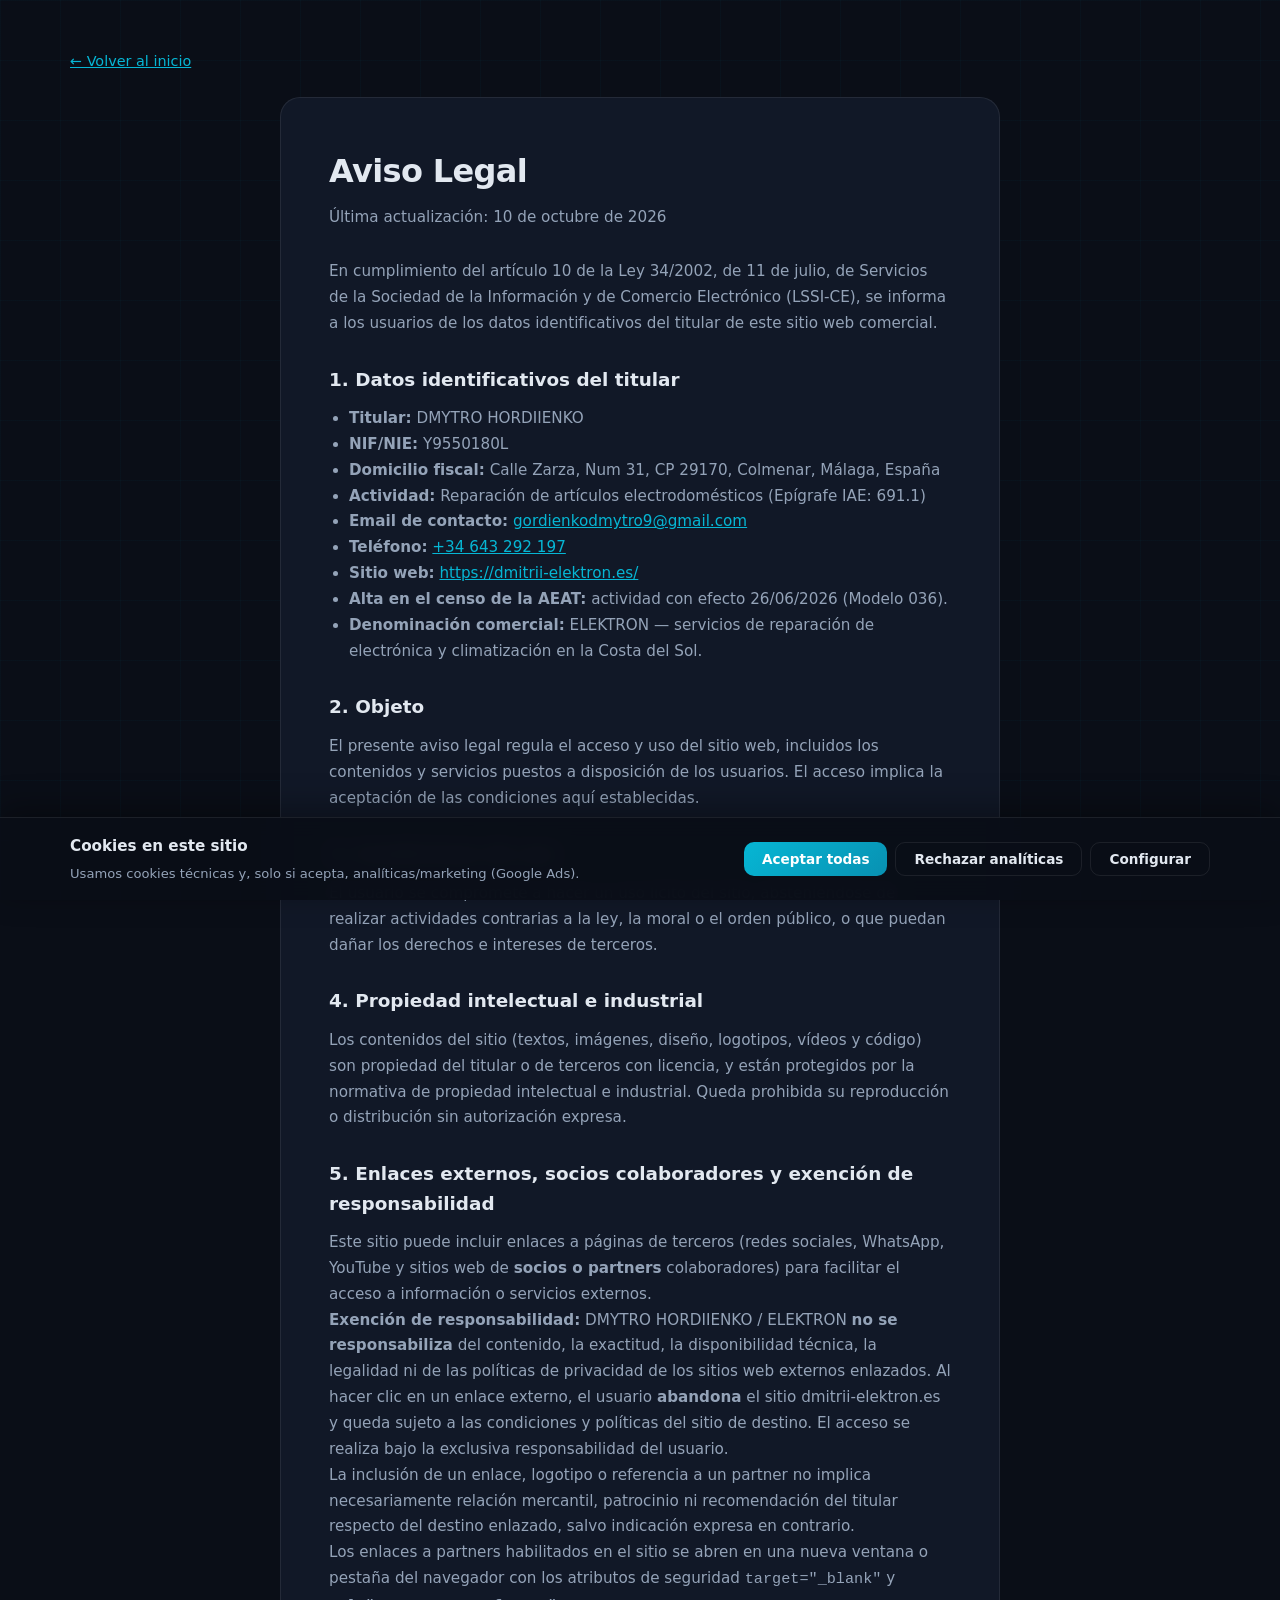
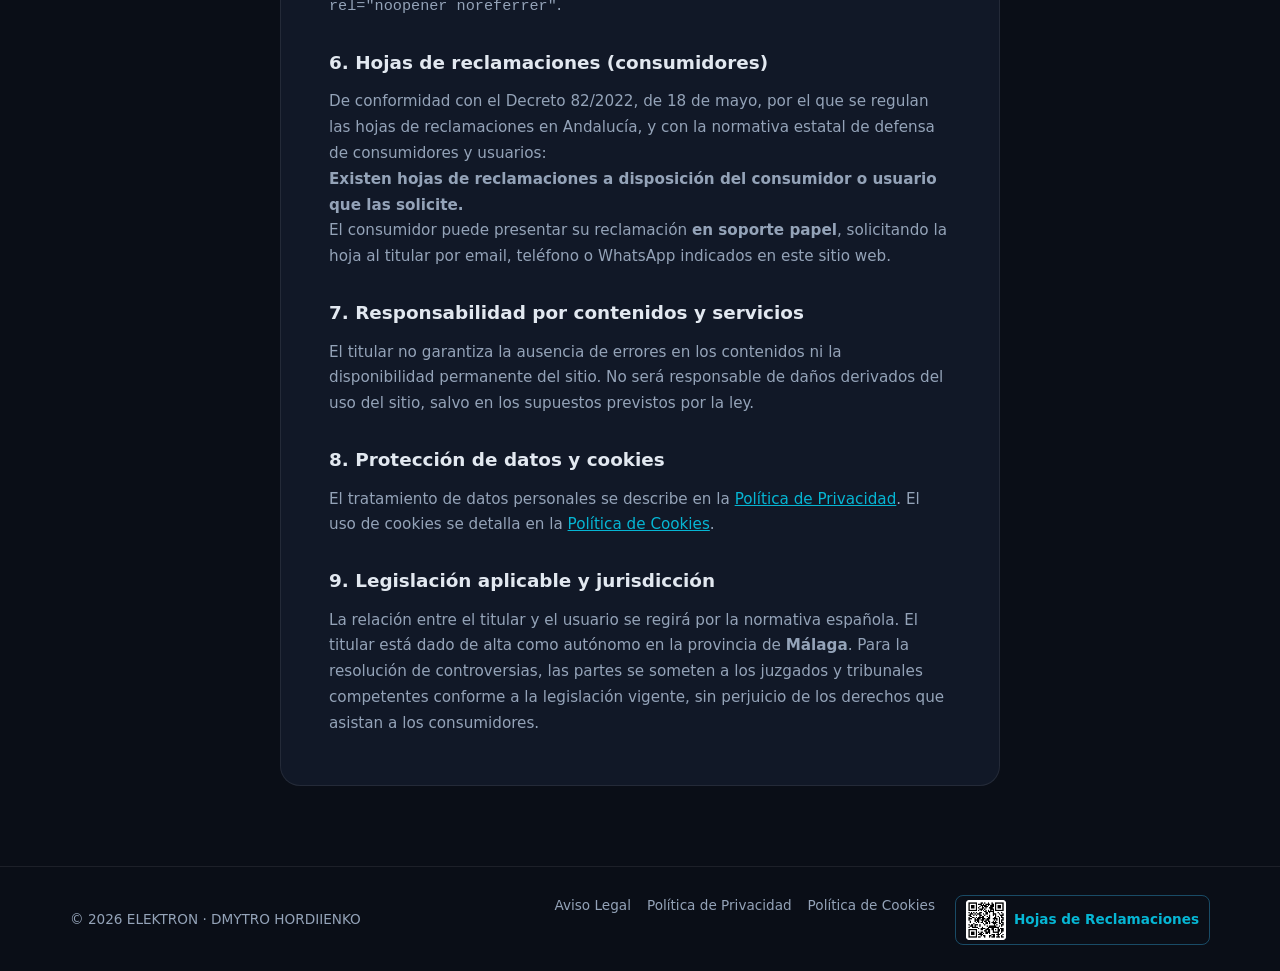
==== commit 182eca2d: "Contenido: solo reparación placas y diagnóstico (v=60)" ====
--- a/aviso-legal/index.html
+++ b/aviso-legal/index.html
@@ -7,8 +7,8 @@
   <title>Aviso Legal · ELEKTRON</title>
   <meta name="description" content="Aviso legal de ELEKTRON (dmitrii-elektron.es). Titular: DMYTRO HORDIIENKO, autónomo en Málaga. LSSI-CE.">
   <meta name="theme-color" content="#0a0e17">
-  <link rel="stylesheet" href="/css/style.css?v=59">
-  <link rel="stylesheet" href="/css/legal.css?v=59">
+  <link rel="stylesheet" href="/css/style.css?v=60">
+  <link rel="stylesheet" href="/css/legal.css?v=60">
   <link rel="icon" type="image/png" sizes="32x32" href="/images/favicon-32.png">
 </head>
 <body>
@@ -53,8 +53,8 @@
         <h2>6. Hojas de reclamaciones (consumidores)</h2>
         <p>De conformidad con el Decreto 82/2022, de 18 de mayo, por el que se regulan las hojas de reclamaciones en Andalucía, y con la normativa estatal de defensa de consumidores y usuarios:</p>
         <p><strong>Existen hojas de reclamaciones a disposición del consumidor o usuario que las solicite.</strong></p>
-        <p>El consumidor puede presentar su reclamación <strong>en soporte papel</strong>, solicitando la hoja al titular por email, teléfono o WhatsApp indicados en este sitio web, o <strong>en formato electrónico</strong> a través del sistema <strong>Hoj@</strong>, accesible desde el portal oficial <a href="https://www.consumoresponde.es" target="_blank" rel="noopener noreferrer">Consumo Responde</a> (<code>www.consumoresponde.es</code>).</p>
-        <p>Para información general sobre consumo en Andalucía, puede consultar la <a href="https://juntadeandalucia.es" target="_blank" rel="noopener noreferrer">Consejería de Consumo de la Junta de Andalucía</a> en el portal de la <a href="https://juntadeandalucia.es" target="_blank" rel="noopener noreferrer">Junta de Andalucía</a>.</p>
+        <p>El consumidor puede presentar su reclamación <strong>en soporte papel</strong>, solicitando la hoja al titular por email, teléfono o WhatsApp indicados en este sitio web.</p>
+        <!-- TODO: cuando disponga del cartel o código QR oficial del sistema Hoj@, publicarlo en el footer o en esta sección. -->
 
         <h2>7. Responsabilidad por contenidos y servicios</h2>
         <p>El titular no garantiza la ausencia de errores en los contenidos ni la disponibilidad permanente del sitio. No será responsable de daños derivados del uso del sitio, salvo en los supuestos previstos por la ley.</p>
@@ -88,14 +88,14 @@
         <a href="/politica-privacidad/">Política de Privacidad</a>
         <a href="/politica-cookies/">Política de Cookies</a>
         <a href="https://www.consumoresponde.es" class="footer__hojas" target="_blank" rel="noopener noreferrer" title="Hojas de reclamaciones — Consumo Responde (Hoj@)">
-          <img src="/images/hojas-reclamaciones-qr.png?v=59" alt="Código QR — Consumo Responde (Hoj@)" class="footer__hojas-qr" width="40" height="40" decoding="async" hidden onload="this.hidden=false" onerror="this.hidden=true">
+          <img src="/images/hojas-reclamaciones-qr.png?v=60" alt="Código QR — Consumo Responde (Hoj@)" class="footer__hojas-qr" width="40" height="40" decoding="async" hidden onload="this.hidden=false" onerror="this.hidden=true">
           <span>Hojas de Reclamaciones</span>
         </a>
       </nav>
     </div>
   </footer>
-  <script src="/js/config.js?v=59"></script>
-  <script src="/js/legal-page.js?v=59"></script>
-  <script src="/js/cookie-consent.js?v=59"></script>
+  <script src="/js/config.js?v=60"></script>
+  <script src="/js/legal-page.js?v=60"></script>
+  <script src="/js/cookie-consent.js?v=60"></script>
 </body>
 </html>
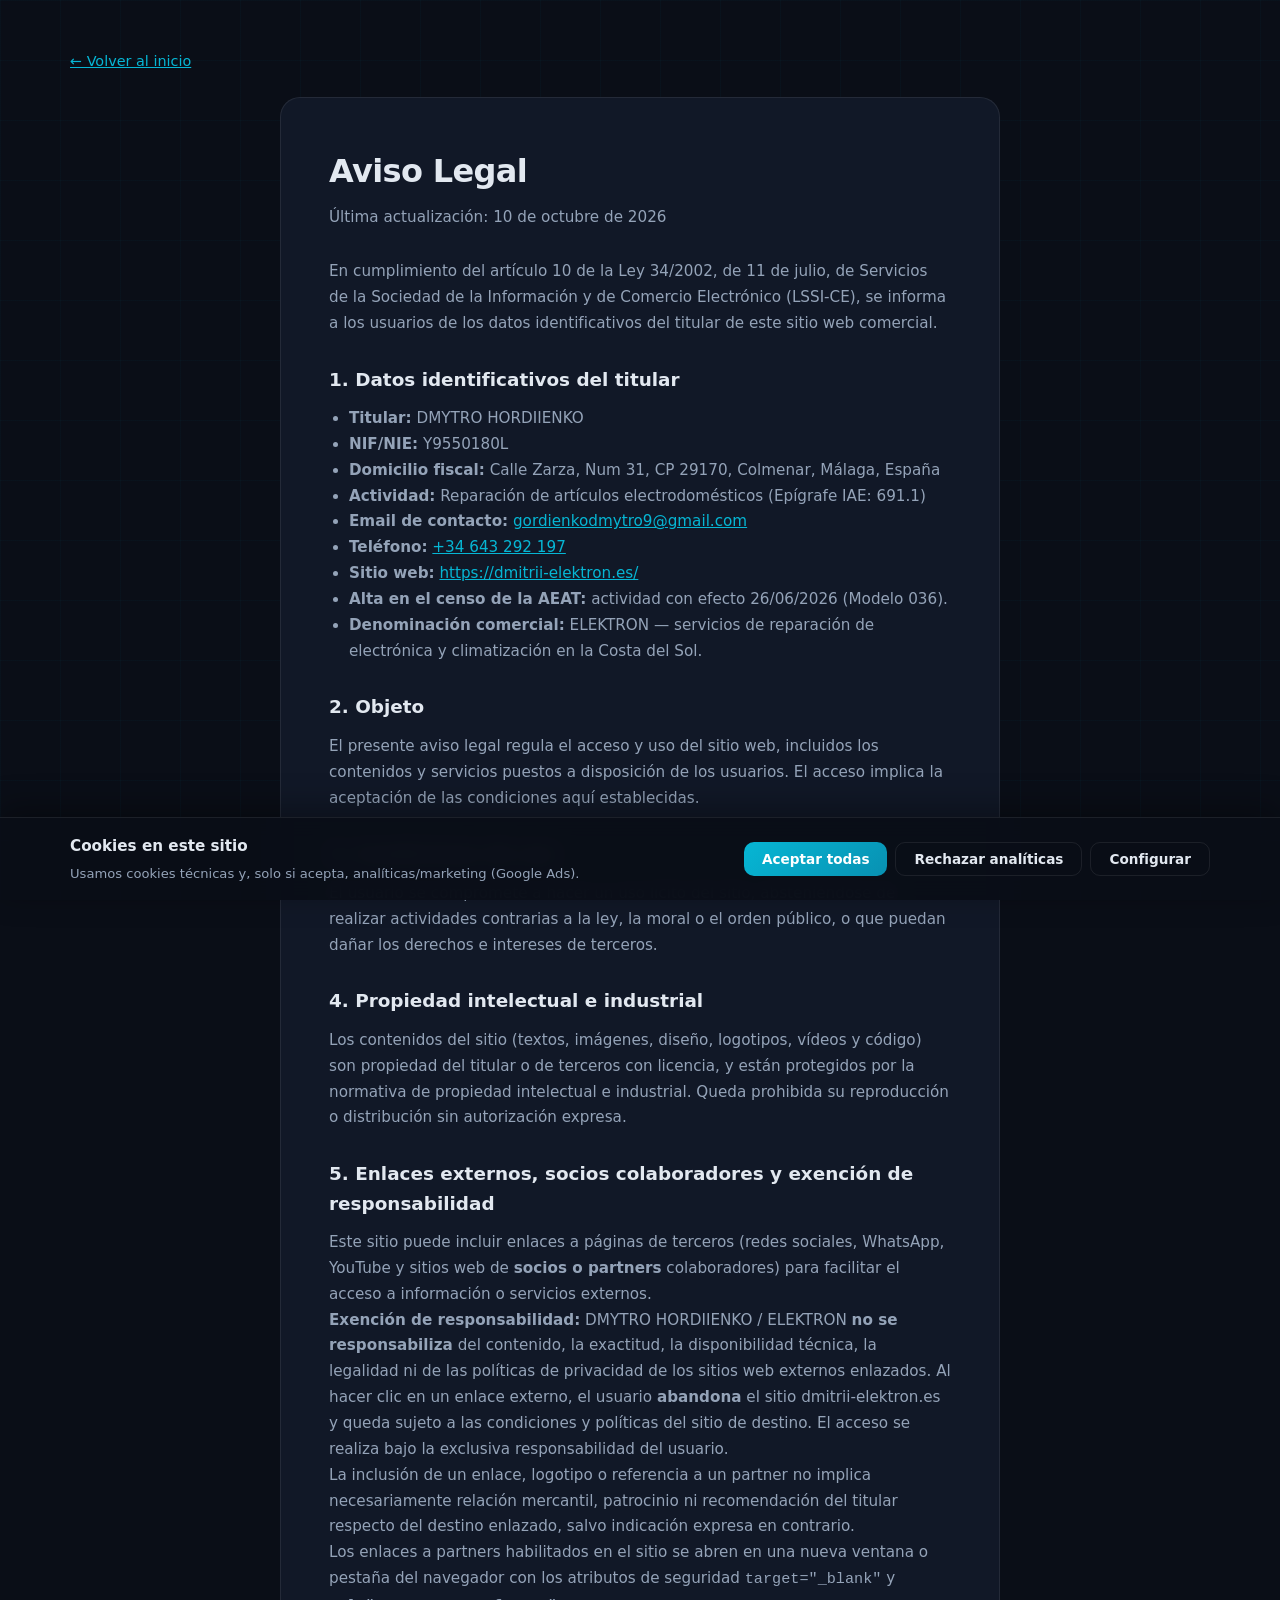
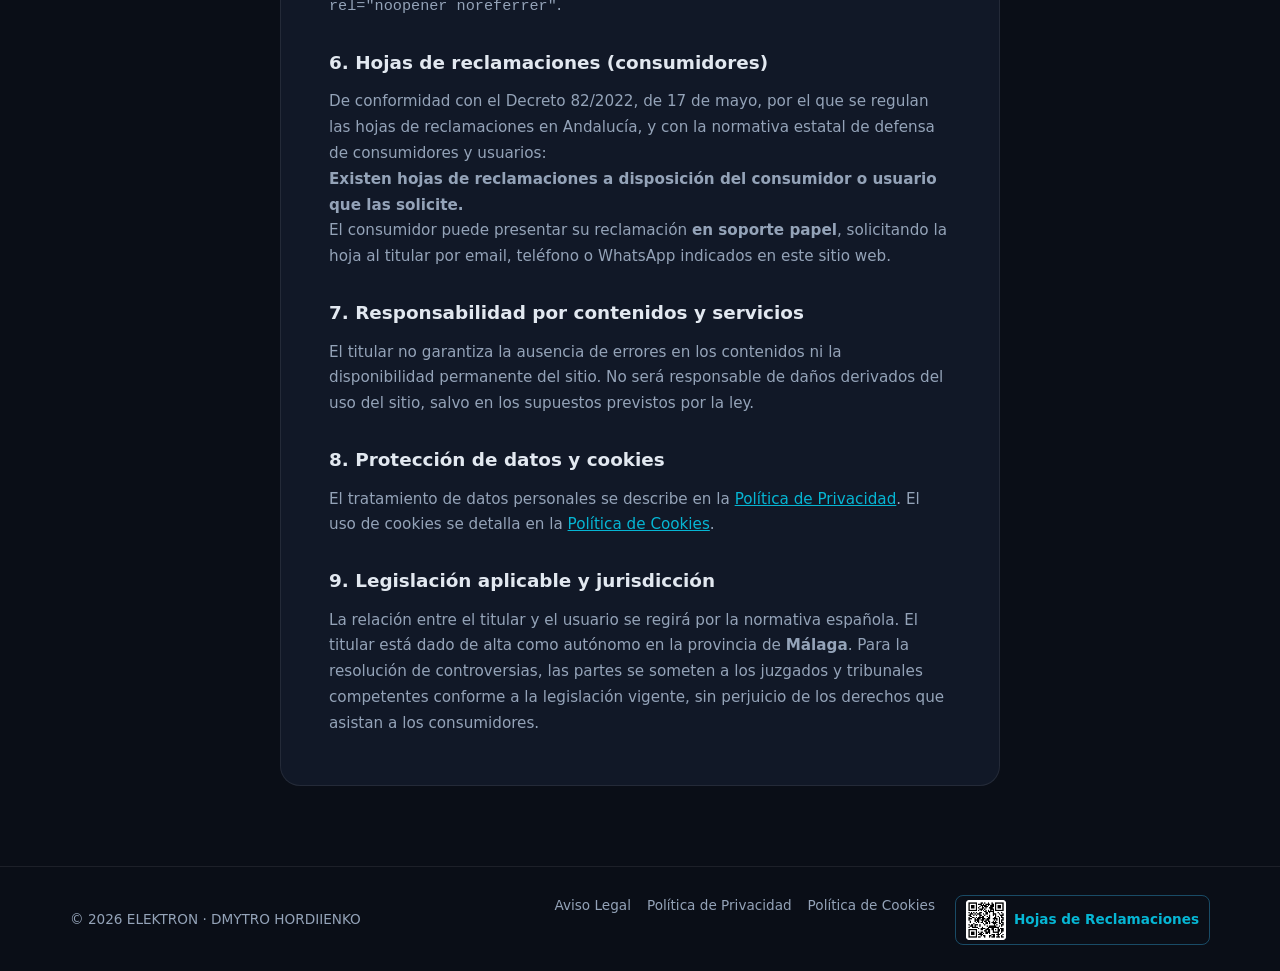
==== commit 5d8f0e57: "Servicio domótica s4 + Decreto 17 mayo (v=62)" ====
--- a/aviso-legal/index.html
+++ b/aviso-legal/index.html
@@ -7,8 +7,8 @@
   <title>Aviso Legal · ELEKTRON</title>
   <meta name="description" content="Aviso legal de ELEKTRON (dmitrii-elektron.es). Titular: DMYTRO HORDIIENKO, autónomo en Málaga. LSSI-CE.">
   <meta name="theme-color" content="#0a0e17">
-  <link rel="stylesheet" href="/css/style.css?v=60">
-  <link rel="stylesheet" href="/css/legal.css?v=60">
+  <link rel="stylesheet" href="/css/style.css?v=62">
+  <link rel="stylesheet" href="/css/legal.css?v=62">
   <link rel="icon" type="image/png" sizes="32x32" href="/images/favicon-32.png">
 </head>
 <body>
@@ -51,7 +51,7 @@
         <p>Los enlaces a partners habilitados en el sitio se abren en una nueva ventana o pestaña del navegador con los atributos de seguridad <code>target="_blank"</code> y <code>rel="noopener noreferrer"</code>.</p>
 
         <h2>6. Hojas de reclamaciones (consumidores)</h2>
-        <p>De conformidad con el Decreto 82/2022, de 18 de mayo, por el que se regulan las hojas de reclamaciones en Andalucía, y con la normativa estatal de defensa de consumidores y usuarios:</p>
+        <p>De conformidad con el Decreto 82/2022, de 17 de mayo, por el que se regulan las hojas de reclamaciones en Andalucía, y con la normativa estatal de defensa de consumidores y usuarios:</p>
         <p><strong>Existen hojas de reclamaciones a disposición del consumidor o usuario que las solicite.</strong></p>
         <p>El consumidor puede presentar su reclamación <strong>en soporte papel</strong>, solicitando la hoja al titular por email, teléfono o WhatsApp indicados en este sitio web.</p>
         <!-- TODO: cuando disponga del cartel o código QR oficial del sistema Hoj@, publicarlo en el footer o en esta sección. -->
@@ -87,15 +87,15 @@
         <a href="/aviso-legal/">Aviso Legal</a>
         <a href="/politica-privacidad/">Política de Privacidad</a>
         <a href="/politica-cookies/">Política de Cookies</a>
-        <a href="https://www.consumoresponde.es" class="footer__hojas" target="_blank" rel="noopener noreferrer" title="Hojas de reclamaciones — Consumo Responde (Hoj@)">
-          <img src="/images/hojas-reclamaciones-qr.png?v=60" alt="Código QR — Consumo Responde (Hoj@)" class="footer__hojas-qr" width="40" height="40" decoding="async" hidden onload="this.hidden=false" onerror="this.hidden=true">
+        <a href="https://www.consumoresponde.es" class="footer__hojas" target="_blank" rel="noopener noreferrer" title="Hojas de reclamaciones — Consumo Responde">
+          <img src="/images/hojas-reclamaciones-qr.png?v=62" alt="Código QR — Consumo Responde" class="footer__hojas-qr" width="40" height="40" decoding="async" hidden onload="this.hidden=false" onerror="this.hidden=true">
           <span>Hojas de Reclamaciones</span>
         </a>
       </nav>
     </div>
   </footer>
-  <script src="/js/config.js?v=60"></script>
-  <script src="/js/legal-page.js?v=60"></script>
-  <script src="/js/cookie-consent.js?v=60"></script>
+  <script src="/js/config.js?v=62"></script>
+  <script src="/js/legal-page.js?v=62"></script>
+  <script src="/js/cookie-consent.js?v=62"></script>
 </body>
 </html>
